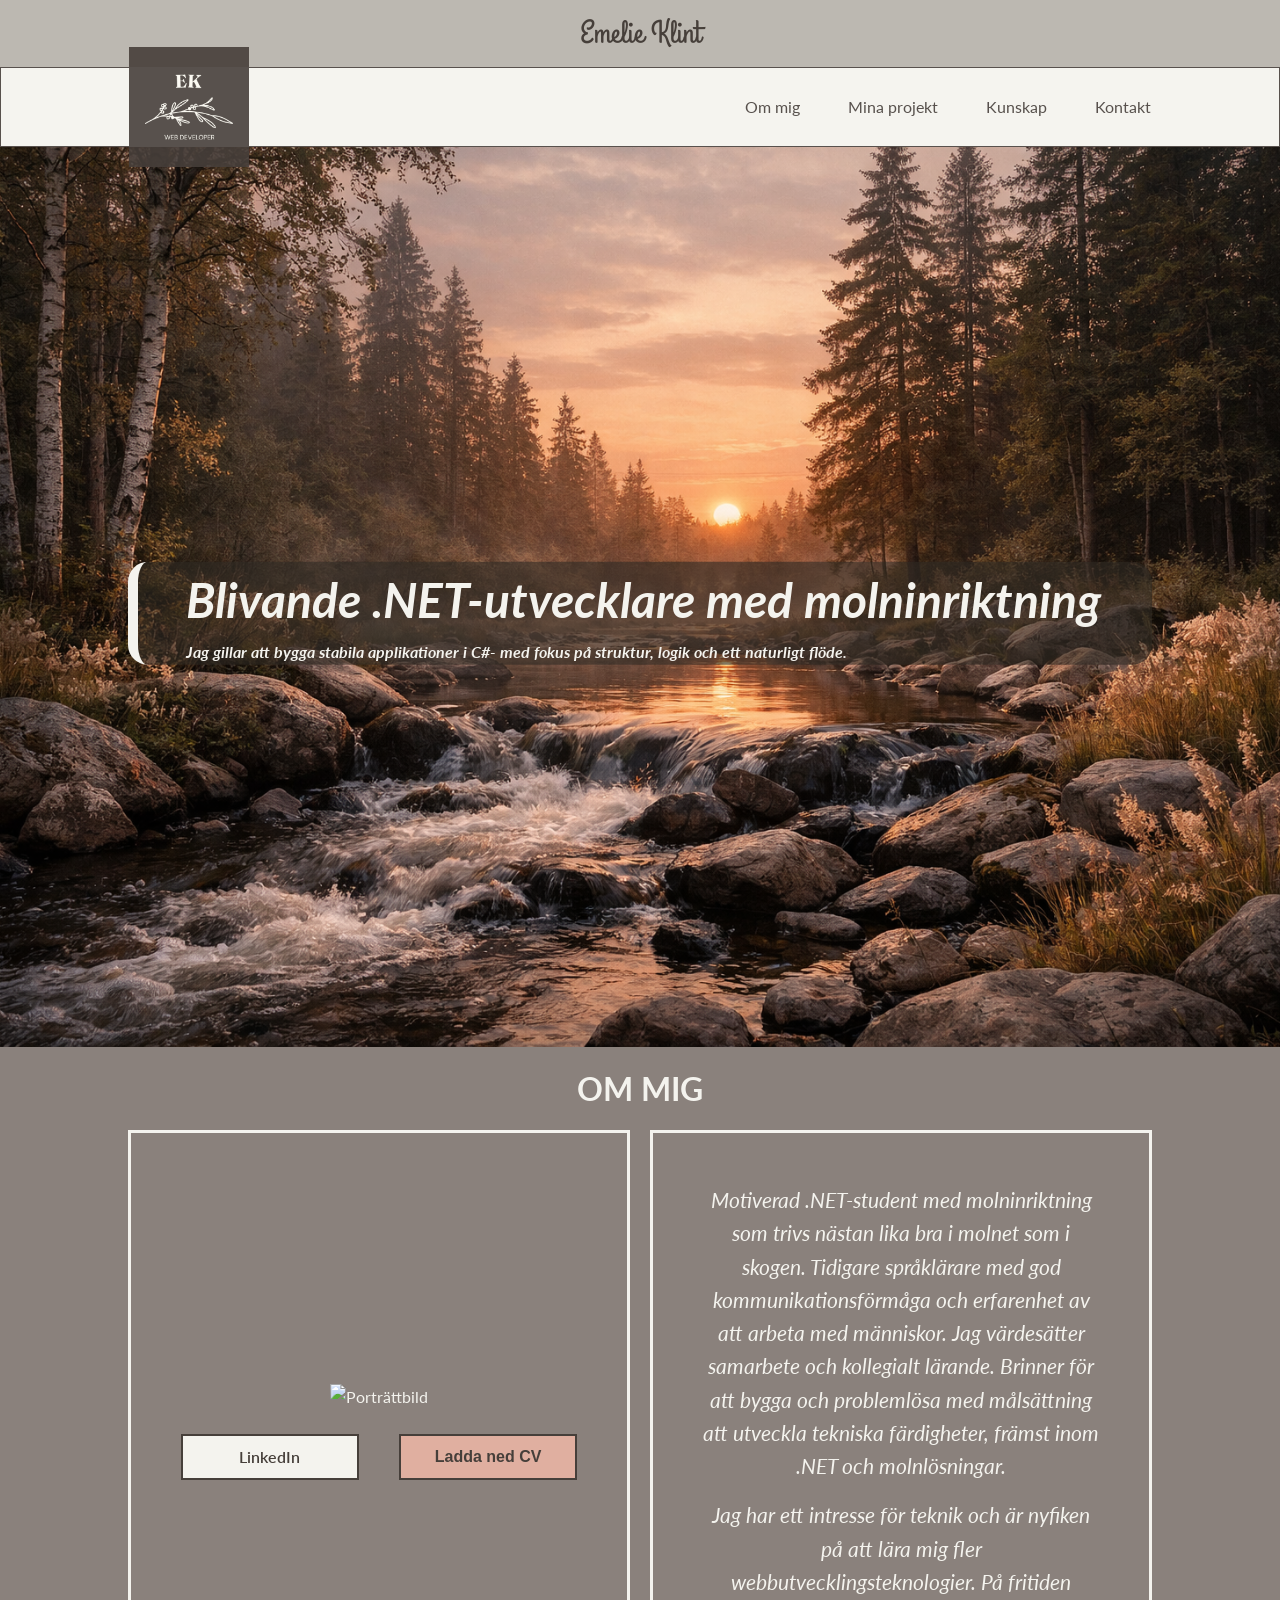
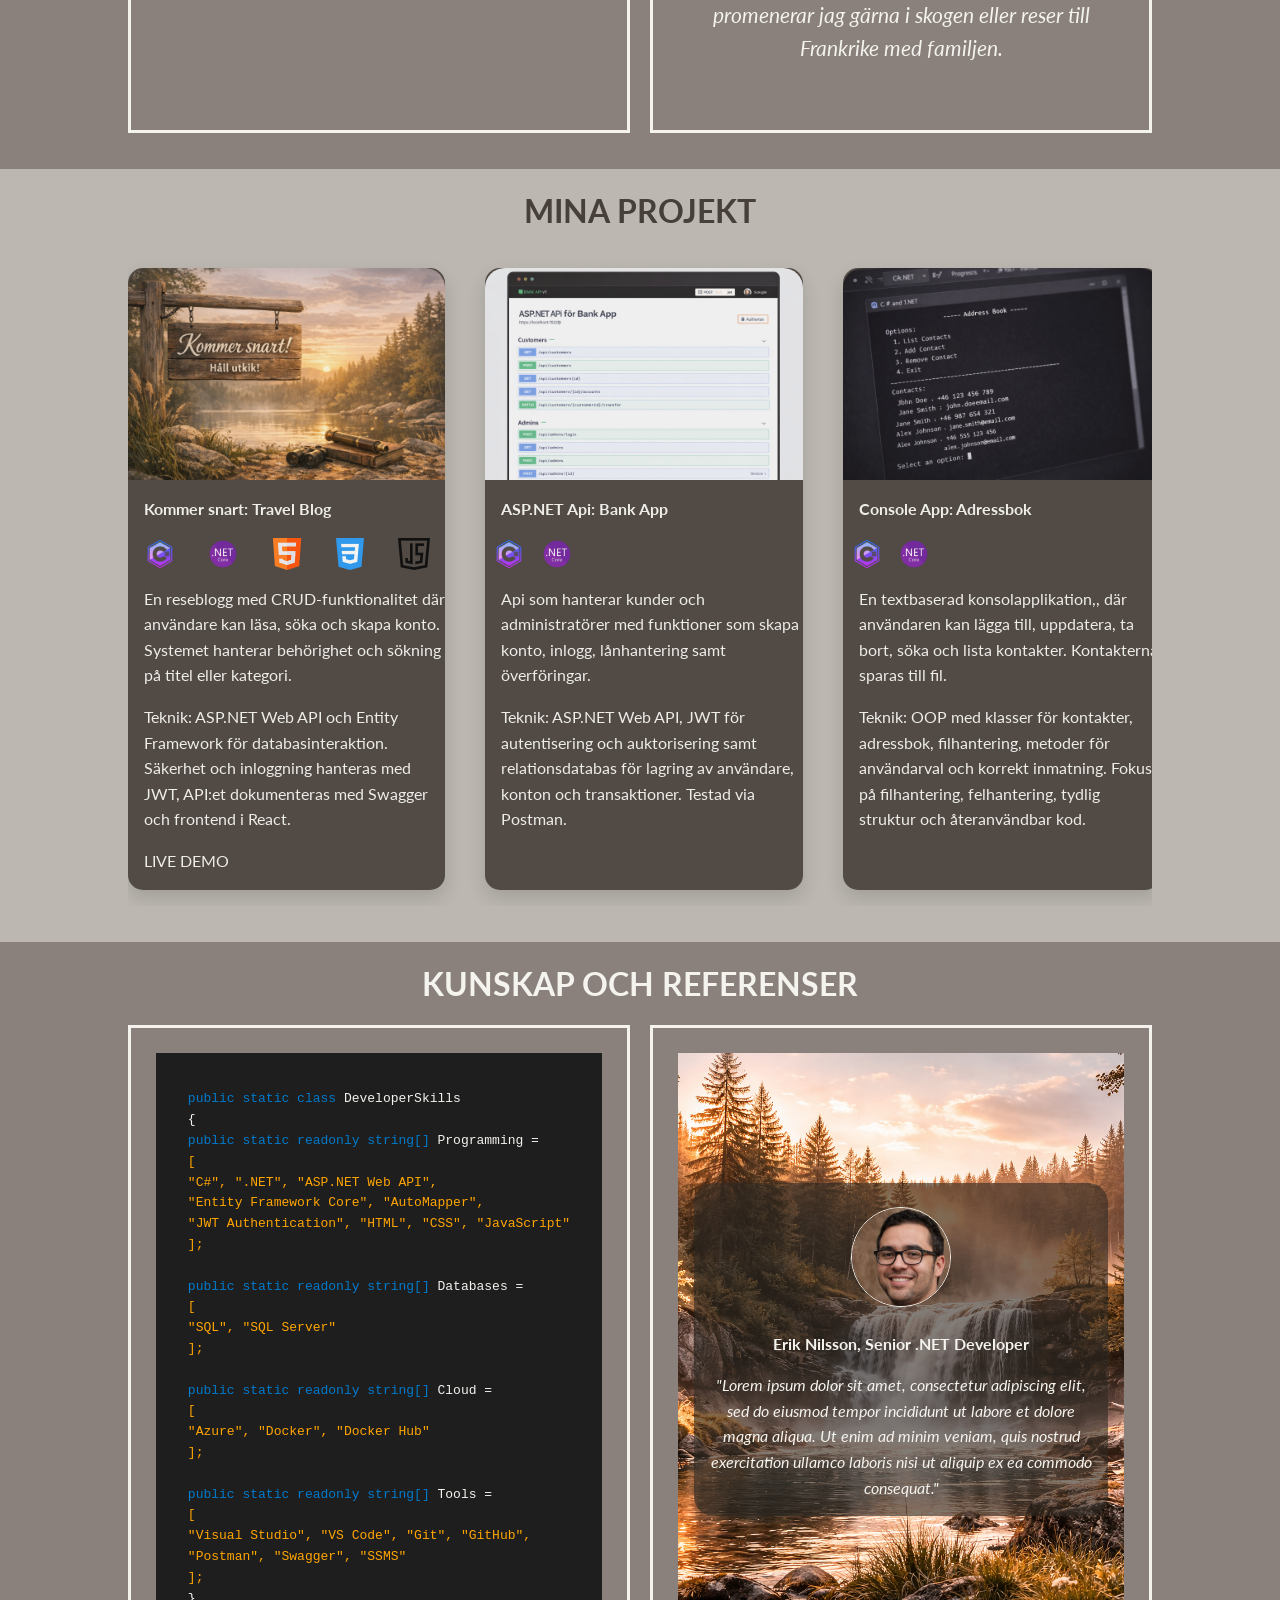
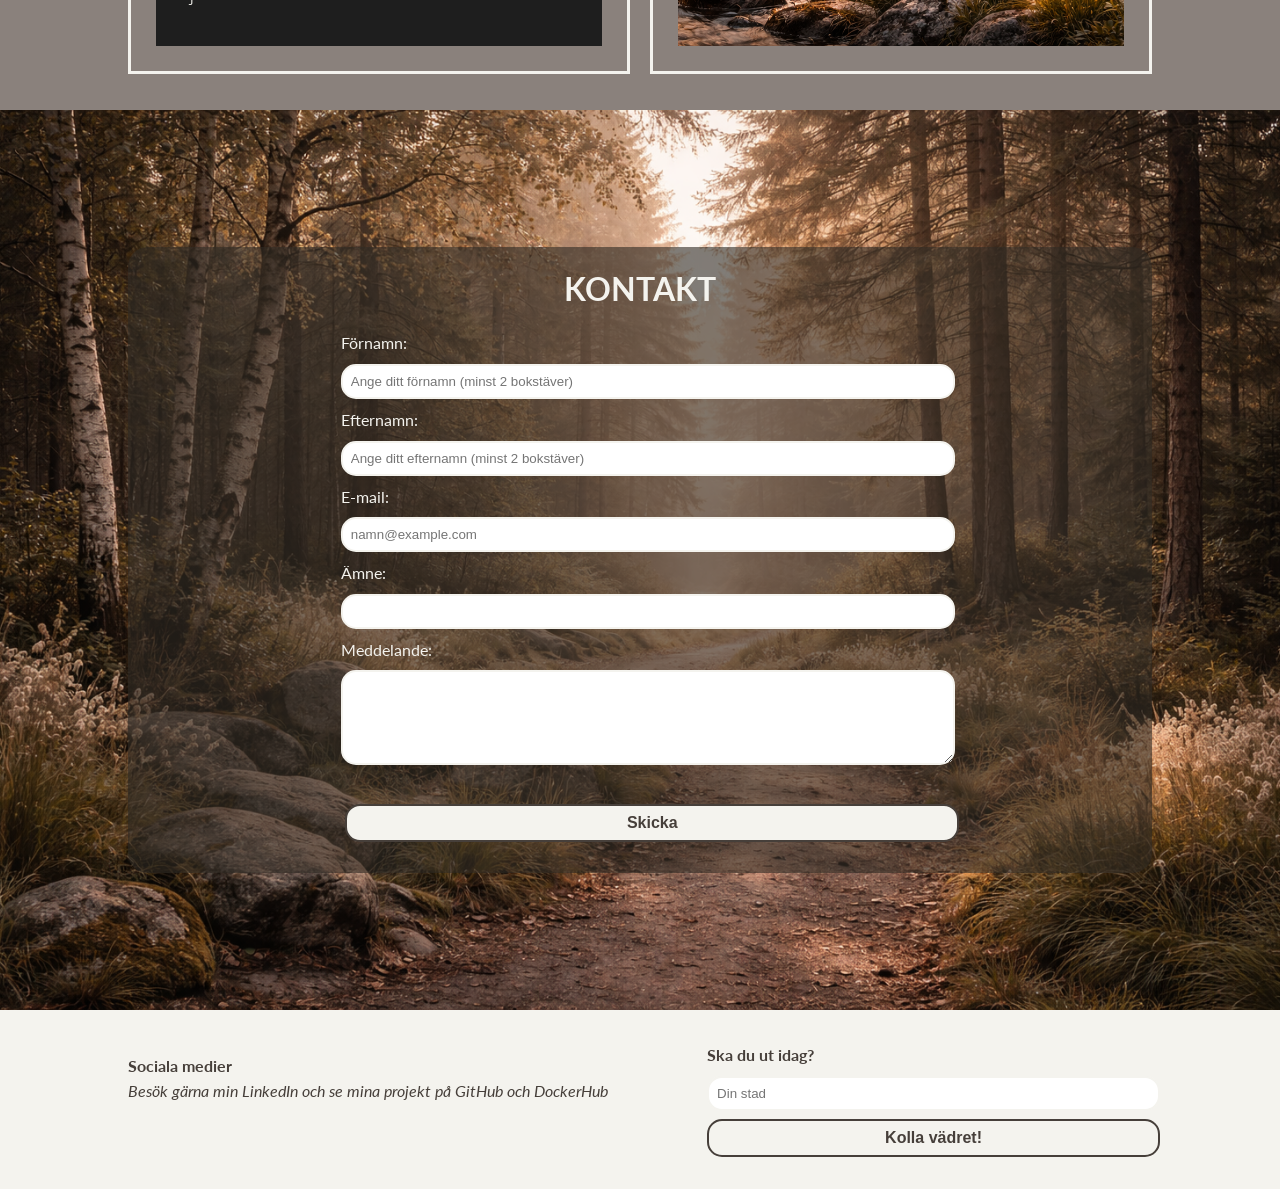
==== EK_WebPortfolio/index.html @ 37ec8136 "Added EK_WebPortfolio" ====
<!doctype html>
<html lang="en">
  <head>
    <meta charset="UTF-8" />
    <meta name="viewport" content="width=device-width, initial-scale=1.0" />
    <link rel="preconnect" href="https://fonts.googleapis.com" />
    <link rel="preconnect" href="https://fonts.gstatic.com" crossorigin />
    <link
      href="https://fonts.googleapis.com/css2?family=Grand+Hotel&family=Lato:ital,wght@0,100;0,300;0,400;0,700;0,900;1,100;1,300;1,400;1,700;1,900&display=swap"
      rel="stylesheet"
    />
    <link rel="stylesheet" href="styles/base.css" />
    <link rel="stylesheet" href="styles/layout.css" />
    <link rel="stylesheet" href="styles/components.css" />
    <link rel="stylesheet" href="styles/utilities.css" />
    <link rel="stylesheet" href="styles/resposive.css" />
    <script
      src="https://kit.fontawesome.com/abb3de6a11.js"
      crossorigin="anonymous"
    ></script>
    <title>Document</title>
  </head>
  <body>
    <!-- SIGNATURE -->
    <div id="home" class="flx-container center bcolor-silver">
      <h1>Emelie Klint</h1>
    </div>
    <!-- NAVBAR -->
    <nav class="bcolor-parchment flx-container space-between">
      <div class="ml-10p flx-container center">
        <a href="#home"
          ><img
            src="images/logo2.png"
            class="logo w100"
            alt="Logga med initialer EK"
        /></a>
      </div>
      <ul id="nav-menu" class="flx-container mr-10p link-underline">
        <li class="pl-3r">
          <a href="#aboutMe" class="tcolor-taupe slider">Om mig</a>
        </li>
        <li class="pl-3r">
          <a href="#MyProjects" class="tcolor-taupe slider">Mina projekt</a>
        </li>
        <li class="pl-3r">
          <a href="#testimonials" class="tcolor-taupe slider">Kunskap</a>
        </li>
        <li class="pl-3r">
          <a href="#contact" class="tcolor-taupe slider">Kontakt</a>
        </li>
      </ul>
      <!-- MOBIL- Hamburgermeny (dold i desktop/tablet) -->
      <div id="hamburger-menu" class="flx-container center-x">
        <a href="javascript:void(0);" onclick="menuToggle()"
          ><i id="bars-icon" class="fa-solid fa-bars fa-2xl tcolor-taupe"></i
        ></a>
        <ul id="mobile-nav-options" class="link-underline">
          <li><a href="#aboutMe" class="tcolor-taupe slider">Om mig</a></li>
          <li>
            <a href="#MyProjects" class="tcolor-taupe slider">Mina Projekt</a>
          </li>
          <li>
            <a href="#testimonials" class="tcolor-taupe slider">Kunskap</a>
          </li>
          <li><a href="#contact" class="tcolor-taupe slider">Kontakt</a></li>
        </ul>
      </div>
    </nav>
    <header>
      <!-- HERO -->
      <section class="slider">
        <img
          src="images/forest1.png"
          alt="Skog i solnedgång"
          class="cover-img"
        />
        <!--</div>-->
        <div
          class="contrast-box w80 content-positioner-center-top border-left-parchment flx-container column"
        >
          <h2 class="t-right">Blivande .NET-utvecklare med molninriktning</h2>
          <h4 id="subheading" class="tcolor-parchment italic t-right">
            Jag gillar att bygga stabila applikationer i C#- med fokus på
            struktur, logik och ett naturligt flöde.
          </h4>
        </div>
      </section>
    </header>
    <main>
      <!-- OM MIG -->
      <section
        id="aboutMe"
        class="bcolor-grey-olive flx-container column center pb-36px"
      >
        <h3>OM MIG</h3>
        <div class="flx-container wrapper">
          <!-- VÄNSTER BOX- bild och knappar. -->
          <figure class="m-0 box-item flx-container center column">
            <img
              src="images/porträtt.png"
              alt="Porträttbild"
              class="about-me-img"
            />
            <div
              id="btn-container"
              class="flx-container space-between w80 pb-5"
            >
             <a
                href="http://linkedin.com/in/emelie-klint-58493a264" target="_blank"
                id="cta-btn"
                class="btn w45 flx-container center"
              >
                LinkedIn
              </a>
              <button
                type="button"
                onclick="startDownload()"
                id="cv-btn"
                class="btn w45 bcolor-powder-blush"
              >
                Ladda ned CV
              </button>
            </div>
          </figure>
          <!-- HÖGER BOX- presentationstext. -->
          <figure class="m-0 box-item flx-container center column">
            <div class="flx-container column p-10p t-center">
              <p class="font-z-medium italic">
                Motiverad .NET-student med molninriktning som trivs nästan lika
                bra i molnet som i skogen. Tidigare språklärare med god
                kommunikationsförmåga och erfarenhet av att arbeta med
                människor. Jag värdesätter samarbete och kollegialt lärande.
                Brinner för att bygga och problemlösa med målsättning att
                utveckla tekniska färdigheter, främst inom .NET och
                molnlösningar.
              </p>
              <p class="font-z-medium italic">
                Jag har ett intresse för teknik och är nyfiken på att lära mig
                fler webbutvecklingsteknologier. På fritiden promenerar jag
                gärna i skogen eller reser till Frankrike med familjen.
              </p>
            </div>
          </figure>
        </div>
      </section>
      <!-- MINA PROJEKT -->
      <section
        id="MyProjects"
        class="bcolor-silver flx-container column center pb-36px"
      >
        <h3 class="tcolor-taupe">MINA PROJEKT</h3>
        <div class="slideshow-container slider">
          <article class="flx-container slideshow-inner-wrapper">
            <!-- CARD: COMING SOON: TRAVEL BLOG FULLSTACK -->
            <figure class="card bcolor-taupe flx-container column">
              <img
                src="images/coming-soon.png"
                alt="Skog och vattendrag med texten 'Kommer Snart'."
                class="img-on-card"
              />
              <div class="flx-container column h100">
                <div class="flx-container column space-between mt-1r mb-1r">
                  <h4 class="ml-1r mb-1r">Kommer snart: Travel Blog</h4>
                  <div class="flx-container space-around w100">
                    <img
                      src="icons/icons8-c-sharp-logo-96.png"
                      alt="C#-icon"
                      class="tech-logo"
                    />
                    <img
                      src="icons/icons8-.net-framework-96.png"
                      alt=".NET-icon"
                      class="tech-logo"
                    />
                    <img
                      src="icons/html.png"
                      alt="HTML5-icon"
                      class="tech-logo"
                    />
                    <img
                      src="icons/css-3.png"
                      alt="CSS3-icon"
                      class="tech-logo"
                    />
                    <img
                      src="icons/java-script.png"
                      alt="CSS3-icon"
                      class="tech-logo"
                    />
                  </div>
                </div>
                <p class="ml-1r mb-1r">
                  En reseblogg med CRUD-funktionalitet där användare kan läsa,
                  söka och skapa konto. Systemet hanterar behörighet och sökning
                  på titel eller kategori.
                </p>

                <p class="ml-1r mb-1r">
                  Teknik: ASP.NET Web API och Entity Framework för
                  databasinteraktion. Säkerhet och inloggning hanteras med JWT,
                  API:et dokumenteras med Swagger och frontend i React.
                </p>
                <div class="card-icons ml-1r mb-1r">
                  <a
                    href="#"
                    target="_blank"
                    class="tcolor-parchment icon-background"
                    ><i class="fa-brands fa-github fa-2xl"></i
                  ></a>
                  <a href="" target="_blank" class="tcolor-parchment"
                    ><i class="fa-solid fa-play fa-2xl"></i
                    ><span>LIVE DEMO</span></a
                  >
                </div>
              </div>
            </figure>
            <!-- CARD: ASP .NET BANK API -->
            <figure
              class="card bcolor-taupe tcolor-parchment flx-container column"
            >
              <img
                src="images/bankapi.png"
                alt="Bild på Swagger-dokumentation av Bank Api."
                class="img-on-card"
              />
              <div class="flx-container column h100">
                <div class="flx-container column space-between mt-1r mb-1r">
                  <h4 class="ml-1r mb-1r">ASP.NET Api: Bank App</h4>
                  <span class="flx-container space-around w30">
                    <img
                      src="icons/icons8-c-sharp-logo-96.png"
                      alt="C#-icon"
                      class="tech-logo"
                    />
                    <img
                      src="icons/icons8-.net-framework-96.png"
                      alt=".NET-icon"
                      class="tech-logo"
                    />
                  </span>
                </div>
                <p class="ml-1r mb-1r">
                  Api som hanterar kunder och administratörer med funktioner som
                  skapa konto, inlogg, lånhantering samt överföringar.
                </p>
                <p class="ml-1r mb-1r">
                  Teknik: ASP.NET Web API, JWT för autentisering och
                  auktorisering samt relationsdatabas för lagring av användare,
                  konton och transaktioner. Testad via Postman.
                </p>
                <div class="ml-1r mb-1r card-icons">
                  <a
                    href="https://github.com/e-klint/EK_Portfolio/tree/master/ApiBankApp"
                    target="_blank"
                    class="tcolor-parchment"
                    ><i class="fa-brands fa-github fa-2xl"></i
                  ></a>
                </div>
              </div>
            </figure>
            <!-- CARD: Adressbok -->
            <figure class="card bcolor-taupe flx-container column">
              <img
                src="images/Addressbok.png"
                alt="Bild på det textbaserade spelet Shotgun."
                class="img-on-card"
              />
              <div class="flx-container column">
                <div class="flx-container column space-between mt-1r mb-1r">
                  <h4 class="ml-1r mb-1r">Console App: Adressbok</h4>
                  <span class="flx-container space-around w30">
                    <img
                      src="icons/icons8-c-sharp-logo-96.png"
                      alt="C#-icon"
                      class="tech-logo"
                    />
                    <img
                      src="icons/icons8-.net-framework-96.png"
                      alt=".NET-icon"
                      class="tech-logo"
                    />
                  </span>
                </div>
                <p class="ml-1r mb-1r">
                  En textbaserad konsolapplikation,, där användaren kan lägga
                  till, uppdatera, ta bort, söka och lista kontakter.
                  Kontakterna sparas till fil.
                </p>
                <p class="ml-1r mb-1r">
                  Teknik: OOP med klasser för kontakter, adressbok,
                  filhantering, metoder för användarval och korrekt inmatning.
                  Fokus på filhantering, felhantering, tydlig struktur och
                  återanvändbar kod.
                </p>
                <div class="card-icons ml-1r mb-1r">
                  <a
                    href="https://github.com/e-klint/EK_Portfolio/tree/master/Contactlist_Adressbok"
                    target="_blank"
                    class="tcolor-parchment"
                    ><i class="fa-brands fa-github fa-2xl"></i
                  ></a>
                </div>
              </div>
            </figure>
            <!-- CARD: SHOTGUN -->
            <figure class="card bcolor-taupe flx-container column">
              <img
                src="images/shotgun.png"
                alt="Bild på det textbaserade spelet Shotgun."
                class="img-on-card"
              />
              <div class="flx-container column h100">
                <div class="flx-container column space-between mt-1r mb-1r">
                  <h4 class="ml-1r mb-1r">Console App: Shotgun</h4>
                  <span class="flx-container space-around w30">
                    <img
                      src="icons/icons8-c-sharp-logo-96.png"
                      alt="C#-icon"
                      class="tech-logo"
                    />
                    <img
                      src="icons/icons8-.net-framework-96.png"
                      alt=".NET-icon"
                      class="tech-logo"
                    />
                  </span>
                </div>
                <p class="ml-1r mb-1r">
                  En textbaserad version av det klassiska “Shotgun”-spelet, där
                  spelaren kan välja mellan att skjuta, ladda eller blocka.
                </p>
                <p class="ml-1r mb-1r">
                  Teknik: Objektorienterat i C#, med klasser för spelare och
                  spel-logik, metoder för varje drag, samt kontroll av regler
                  och skott. Fokus på tydlig struktur samt återanvändbar kod.
                </p>
                <div class="card-icons ml-1r mb-1r">
                  <a
                    href="https://github.com/e-klint/EK_Portfolio/tree/master/Game_Shotgun"
                    target="_blank"
                    class="tcolor-parchment"
                    ><i class="fa-brands fa-github fa-2xl"></i
                  ></a>
                </div>
              </div>
            </figure>
          </article>
        </div>
      </section>
      <!-- KUNSKAP OCH REFERENSER -->
      <section
        id="testimonials"
        class="bcolor-grey-olive flx-container column center pb-36px"
      >
        <h3 class="tcolor-parchment">KUNSKAP OCH REFERENSER</h3>
        <div class="flx-container wrapper">
          <!-- VÄNSTER BOX- kunskaper -->
          <figure class="m-0 box-item flx-container center column">
            <pre class="p-1r flx-container center"><code>
<span class="blue">public static class</span> DeveloperSkills
{
    <span class="blue">public static readonly string[]</span>  Programming =
    <span class="orange"> [
        "C#", ".NET", "ASP.NET Web API",
        "Entity Framework Core", "AutoMapper",
        "JWT Authentication", "HTML", "CSS", "JavaScript"
     ];</span>

    <span class="blue">public static readonly string[]</span> Databases =
    <span class="orange"> [
        "SQL", "SQL Server"
     ];</span>

    <span class="blue">public static readonly string[]</span> Cloud =
    <span class="orange"> [
        "Azure", "Docker", "Docker Hub"
     ];
    </span>
    <span class="blue">public static readonly string[]</span> Tools =
    <span class="orange"> [
        "Visual Studio", "VS Code", "Git", "GitHub",
        "Postman", "Swagger", "SSMS"
     ];</span>
}

</code>
              </pre>
          </figure>
          <!-- HÖGER BOX- referenser -->
          <figure class="m-0 box-item flx-container center column">
            <div class="slider h100 w100 mtb5">
              <!-- Testimonial 1 -->
              <figure
                id="testimonial1"
                class="h100 center column testimonialCard testimonialSlide"
              >
                <div class="contrast-box flx-container center column">
                  <img
                    src="images/erik.jpg"
                    alt="Profilbild av referens Erik Nilsson"
                    class="profile-img"
                  />
                  <h4 class="plr-1r t-center">
                    Erik Nilsson, Senior .NET Developer
                  </h4>
                  <p class="italic m-1r mb-24px t-center">
                    "Lorem ipsum dolor sit amet, consectetur adipiscing elit,
                    sed do eiusmod tempor incididunt ut labore et dolore magna
                    aliqua. Ut enim ad minim veniam, quis nostrud exercitation
                    ullamco laboris nisi ut aliquip ex ea commodo consequat."
                  </p>
                </div>
              </figure>
              <!-- Testimonial 2 -->
              <figure
                id="testimonial2"
                class="h100 center column testimonialCard testimonialSlide"
              >
                <div class="contrast-box flx-container center column">
                  <img
                    src="images/johan.jpg"
                    alt="Profilbild av referens Johan Berg"
                    class="profile-img"
                  />
                  <h4 class="plr-1r t-center">Johan Berg, Tech Lead</h4>
                  <p class="italic m-1r mb-24px t-center">
                    "Lorem ipsum dolor sit amet, consectetur adipiscing elit.
                    Sed do eiusmod tempor incididunt ut labore.Lorem ipsum dolor
                    sit amet, consectetur adipiscing elit. Sed do eiusmod tempor
                    incididunt ut labore."
                  </p>
                </div>
              </figure>
              <!-- Testimonial 3 -->
              <figure
                id="testimonial3"
                class="h100 center column testimonialCard testimonialSlide"
              >
                <div class="contrast-box flx-container center column">
                  <img
                    src="images/maria.jpg"
                    alt="Profilbild av referens Maria Svensson"
                    class="profile-img"
                  />
                  <h4 class="plr-1r t-center">
                    Maria Svensson, Software Architect
                  </h4>
                  <p class="italic m-1r mb-24px t-center">
                    "Lorem ipsum dolor sit amet, consectetur adipiscing elit.
                    Vivamus luctus urna sed urna ultricies ac tempor dui
                    sagittis."
                  </p>
                </div>
              </figure>
              <a onclick="changeSlide(-1)" class="prev"
                ><i
                  class="fa-solid fa-angle-left fa-2xl"
                  style="color: #f4f3ee"
                ></i
              ></a>
              <a onclick="changeSlide(1)" class="next"
                ><i
                  class="fa-solid fa-angle-right fa-2xl"
                  style="color: #f4f3ee"
                ></i
              ></a>
            </div>
          </figure>
        </div>
      </section>
      <!-- KONTAKT -->
      <section id="contact" class="flx-container center h100vh">
        <div class="wrapper">
          <div class="contrast-box">
            <h3 class="tcolor-parchment t-center">KONTAKT</h3>
            <!-- Kontaktformulär -->
            <form
              action="https://formsubmit.co/f52d5abeb3beb1bf120916e664b85a15"
              method="post"
              class="flx-container center"
            >
              <!-- FormSubmit-inställning som ej ska synas för användaren  -->
              <!-- (aktiverar spam-skydd) -->
              <input type="hidden" name="_captcha" value="true" />
              <!-- (formaterar mailet) -->
              <input type="hidden" name="_template" value="table" />
              <!-- (användaren skickas till tack-sidan) -->
              <input
                type="hidden"
                name="_next"
                value="http://127.0.0.1:5500/thanks.html"
              />
              <div class="form-container flx-container column">
                <!-- Förnamn -->
                <label for="fname">Förnamn:</label>
                <input
                  type="text"
                  id="fname"
                  name="fname"
                  required
                  minlength="2"
                  pattern="[A-Za-zÅÄÖåäö\- ]+"
                  placeholder="Ange ditt förnamn (minst 2 bokstäver)"
                /><!-- Efternamn -->
                <label for="lname">Efternamn:</label>
                <input
                  type="text"
                  id="lname"
                  name="lname"
                  required
                  minlength="2"
                  pattern="[A-Za-zÅÄÖåäö\- ]+"
                  placeholder="Ange ditt efternamn (minst 2 bokstäver)"
                /><!-- E-mail -->
                <!-- Pattern kontrollerar:
          minst ett tecken före @
          minst ett tecken efter @
          minst en punkt i slutet
          Dokumentation: https://developer.mozilla.org/en-US/docs/Web/HTML/Attributes/pattern -->
                <label for="email">E-mail:</label>
                <input
                  type="email"
                  name="email"
                  id="email"
                  required
                  pattern="^[^\s@]+@[^\s@]+\.[^\s@]+$"
                  placeholder="namn@example.com"
                /><!-- Ämne -->
                <label for="topic">Ämne:</label>
                <input type="text" id="topic" name="topic" />
                <!-- Meddelande -->
                <label for="message">Meddelande:</label>
                <textarea
                  name="message"
                  id="message"
                  rows="5"
                  cols="50"
                ></textarea>
                <button type="submit" class="btn send-btn w100">Skicka</button>
              </div>
            </form>
          </div>
        </div>
      </section>
      <!-- FOOTER -->
      <footer class="bcolor-parchment flx-container space-between">
        <!-- Sociala medier -->
        <div class="ml-10p flx-container column center-x">
          <h4 class="tcolor-taupe font-z-2r">Sociala medier</h4>
          <p class="tcolor-taupe italic mb-1r">
            Besök gärna min LinkedIn och se mina projekt på GitHub och DockerHub
          </p>
          <div class="w30 flx-container">
            <a
              href="http://linkedin.com/in/emelie-klint-58493a264"
              target="_blank"
              ><i
                class="fa-brands fa-linkedin fa-2xl sm-icons"
                style="color: rgb(116, 192, 252)"
              ></i
            ></a>
            <a href="https://github.com/e-klint/EK_Portfolio" target="_blank"
              ><i class="fa-brands fa-github fa-2xl tcolor-taupe sm-icons"></i
            ></a>
            <a href="http://"
              ><i
                class="fa-brands fa-docker fa-2xl sm-icons"
                style="color: rgb(116, 192, 252)"
              ></i
            ></a>
          </div>
        </div>
        <!-- Väderapp -->
        <div class="mr-10p">
          <form action="post" class="weatherForm">
            <label for="city" class="tcolor-taupe bold">Ska du ut idag?</label>
            <input
              type="text"
              class="cityInput"
              name="city"
              placeholder="Din stad"
            />
            <button type="submit" class="btn weather-btn w100">
              Kolla vädret!
            </button>
          </form>
          <!-- Väder-kort -->
          <div style="display: none;"class="weatherCard tcolor-taupe flx-container center p-1r mt-1r" >
            <!-- style="display: none; -->
            <!-- <h4 class="mb-1r">Paris</h4>
            <img
              src="https://openweathermap.org/payload/api/media/file/10d.png"
              alt=""
              class="weatherIcon"
            />
            <p>20C</p>
            <p class="descriptionDisplay italic">Clear Skies</p> -->
            <!-- <p class="errorDisplay">Felmeddelande: Ange stad.</p> -->
          </div>
        </div>
      </footer>
    </main>
    <script src="script.js"></script>
  </body>
</html>
---- EK_WebPortfolio/styles/base.css ----
/* RESET */
*,
*::before,
*::after {
  -webkit-box-sizing: border-box;
          box-sizing: border-box;
}

body {
  margin: 0;
  padding:0;
  line-height: 1.6;
}

img {
  max-width: 100%;
  display: block;
}

h1,
h2,
h3,
h4,
h5,
h6,
p {
  margin: 0;
  padding:0;
}

/* BASE (body styling, typografi, globala defaults) */ 
body{
    font-family: "Lato";
    font-weight: 400;
    font-style: normal;
    color: #f4f3eeff;
}

section{
  width: 100%;
}

/* TYPOGRAFI */
h1{
  font-family: "Grand Hotel", cursive;
  font-weight: 400;
  font-style: normal;
  font-size: 2rem;
  padding: 0.5rem;
  color: #463f3aff; 
}

h2{
    font-size: 3rem;
    font-style: italic;
}

h3{
    font-size: 2rem;
    padding: 1rem;
}

/* Kunskap och referenser-Används i kodblock*/
h5{
color: blue;
font-size: bold;
}

p{
  margin-bottom: 1rem;
}

/* GLOBALA DEFAULTS */
nav{
  width: 100%
}

ul{
list-style-type:none;
}

a{
    text-decoration: none;
}

/* Hover-effekt som används på alla icons utom tech-icons */
i {
  transition: text-shadow 0.3s ease, transform 0.3s ease;
}

a:hover i{
  text-shadow: 0 0 8px rgba(255, 200, 80, 0.9);
  transform: scale(1.2);
}

input, textarea{
  width:100%;
  padding: 0.5rem;
  border-radius: 15px;
  border: 2px solid  #f4f3eeff;
  margin: 0.5rem;
}

label{
  text-align: start;
  margin-left: 0.5rem;
}

pre{
  background-color: #1E1E1E;
  width: 90%;
  height: 100%;
  padding: 2px;
  margin: 5% 0;
  white-space: pre-line;
}

footer{
  padding: 2rem 0rem;
}
---- EK_WebPortfolio/styles/layout.css ----
/* ÅTERANVÄNDBAR LAYOUT */

.wrapper {
    width: 80%;
    margin: 0 auto;
    flex-wrap: wrap;
    gap: 20px;
}

/* Används vid split-page layout (OM MIG & KUNSKAP OCH REFERENSER */
.box-item {
    flex: 1 1 45%;
    min-width: 300px;
    border: 3px solid #f4f3eeff;
}

/* Positions */
.flx-container{
    display: flex;
}

.center{
justify-content: center;
align-items: center;
align-content: center; 
}

.center-x{
    justify-content: center;
}

.t-center{
    text-align: center;
}

.t-right{
    text-align: start;
}

.space-between{
    justify-content: space-between;
}

.space-around{
    justify-content: space-around;
}

.column{
    flex-direction: column;
}

.slideshow-container{
    width: 80%;
    margin: auto;
    overflow-x: scroll;
}

.slider{
    position: relative;
}

.slideshow-inner-wrapper{
    justify-content: flex-start;
    transition: transform 0.5s ease;
}

.content-positioner-center-top{
  position: absolute;
  top: 50%;
  left: 50%;
  text-align: center;
  transform: translate(-50%, -50%); 
}

/* LAYOUT PÅ SPECIFIKA ELEMENT/KLASSER */
#nav-menu{
  justify-content: flex-end;
  align-items: center;
}
---- EK_WebPortfolio/styles/components.css ----
/* COMPONENTS SOM ÅTERANVÄNDS */
.contrast-box{
    background-color: rgba(47, 42, 36, 0.6);
    width: 100%;
    border-radius: 20px;
}

.btn{
   border: 2px solid #463f3aff;
   /* border-radius: 15px; */
   padding: 0.5rem;
   background-color: #f4f3eeff;
   color: #463f3aff;
   cursor: pointer;
   transition: all 0.3s;
   font-weight: 600;
   font-size: 1rem;
}

.btn:hover{
   box-shadow: rgba(0, 0, 0, 0.15) 0px 8px 18px;
   transform: translateY(-2px);
} 

.cover-img{
    height: 100vh;
    width: 100vw;
    z-index: -1;
    object-fit: cover; 
}

/* KLASSER SOM FÖLJER WEBBSIDANS STRUKTUR UPPIFRÅN OCH NER */

/* NAVBAR */
.logo{
  height: 120px; 
  transition: all 0.3s;
}

.logo:hover{
    transform: scale(1.1, 1.1);
    box-shadow: rgba(0, 0, 0, 0.15) 0px 8px 18px;   
}

#hamburger-menu{
    display: none;
}

nav{
    opacity: 0.9;
    border: #463f3aff 1px solid;
    height: 80px;
    z-index: 1;
    position: sticky;
    top: 0;
}

.link-underline a:after{
    content: "";
    position: absolute;
    background-color: #463f3aff;
    height: 3px;
    width: 0;
    left: 0;
    bottom: -10px;
    transition: 0.3s;
}

.link-underline a:hover:after{
    width:100%;
}


/* HERO */ 

.border-left-parchment{
    border-left: 5px solid #f4f3eeff;
    border-width: 10px;
    padding-left: 3rem;
    margin: 1rem 0;
}

/* OM MIG */
.cta-btn:hover{
background-color: linear-gradient(180deg,rgba(100, 149, 237, 1) 0%, rgba(9, 9, 121, 1) 4%, rgba(0, 212, 255, 1) 100%);
}


.about-me-img{
    padding: 5% 0;
    max-width: 80%;
}

/* MINA PROJEKT */
.card{
    opacity: 0.9;
    box-shadow: rgba(0, 0, 0, 0.15) 0px 8px 18px;
    border-radius: 15px;
    width: 31%;
    min-width: 300px;
    flex-shrink: 0;
    margin-inline-start: 0px; 
    transition: all 0.3s;
}

.card:hover{
transform: translateY(-5px);
}

.img-on-card{
    border-radius: 20px 20px 0px 0px;
}

.card-icons{
    margin-top: auto;
}

.tech-logo{
    height: 32px;
    width: 32px;
    transition: filter 0.3s ease, transform 0.3s ease;
}

.tech-logo:hover {
  filter: drop-shadow(0 0 6px rgba(255, 200, 80, 0.8));
  transform: scale(1.15);
}


/* Scroll-bar styling */
.slideshow-container::-webkit-scrollbar {
    height: 6px;
}

.slideshow-container::-webkit-scrollbar-track {
      background: rgba(244, 243, 238, 0.15); /* parchment, mycket genomskinlig */
     border-radius: 10px;
}

.slideshow-container::-webkit-scrollbar-thumb {
    background: rgba(70, 63, 58, 0.5); /* taupe halvgenomskinlig */
    border-radius: 10px;
    border: 1px solid rgba(244, 243, 238, 0.2);
}


/* KUNSKAP OCH REFERENSER */
.profile-img{
    width:80%;
    max-width: 100px;
    margin: 24px auto;
    object-fit: cover;
    border-radius: 50%;
    border: 1px solid #f4f3eeff;
}

.testimonialSlide {
  display: none;
}

#testimonial1{
background-image: url("../images/testimonial1.png");
}

#testimonial2{
background-image: url("../images/testimonal2.png");
}

#testimonial3{
background-image: url("../images/testimonial3.png");
}

.testimonialCard{
    background-position: center;
    background-repeat: no-repeat;
    background-size: cover;
    padding: 1rem;
    margin: 0 5%;
    animation-name: slideEffect;
    animation-duration: 1s;
    transition: all 0.3s;
}

@keyframes slideEffect{
    from{opacity: 0.5;}
    to{opacity: 1;}
}

.prev, .next{
    position:absolute;
    top: 50%;
    width: auto;
    cursor: pointer;
    font-size: 32px;
    transition: all 0.3s;
}

.prev{
   left:0; 
}

.next{
    right:0;
}

.prev:hover, .next:hover {
    opacity: 0.5;
}

/* KONTAKT */

#contact{
    background-image: url("../images/contact.png");
    background-position: center;
    background-repeat: no-repeat;
    background-size: cover;
}

.form-container{
    width: 60%;
}

.send-btn{
margin: 5% 2%;
 border-radius: 15px;
}

/* FOOTER */

.sm-icons{
  padding-top: 1rem;
  padding-right: 1rem;
}

.weather-btn{
   margin-left: 0.5rem;
   border-radius: 15px;
}

/* //Javascript-components */
.weatherCard{
    gap: 0.8rem;
    padding: 0.6rem 1rem;
    border: 1px solid rgba(70, 63, 58, 0.2);
    border-radius: 15px;
    background-color: rgba(70, 63, 58, 0.06);
    margin-left: 0.5rem;
}

.weatherIcon{
  width: 50px;  
}
---- EK_WebPortfolio/styles/utilities.css ----
/* SMÅ HJÄLPKLASSER SOM ÅTERANVÄNDS */

/* Color Palette */
.bcolor-taupe{ background-color: #463f3aff;}
.bcolor-grey-olive{ background-color: #8a817cff;}
.bcolor-silver{background-color: #bcb8b1ff; } 
.bcolor-parchment{ background-color: #f4f3eeff;}
.bcolor-powder-blush{background-color:#e0afa0ff; } 
.transparent{ background-color: rgba(47, 42, 36, 0.6);}

.tcolor-taupe{color: #463f3aff;}
.tcolor-parchment{color: #f4f3eeff;}

/* Code Palette */
.blue{color: #007ACC;}
.orange { color: #FFA500; } 

/* Size */
.w100{
    width: 100%;
}

.w80{
    width: 80%;
} 

.w45{
    width: 45%
}

.w30{
    width:30%;
}

.h100{
    height: 100%;
}

.h100vh{
    height: 100vh;
}

/* SPACES */

/* Margins */
.m-0{
    margin: 0;
}

.mtb5{
    margin: 5% 0;
}

.mb-24px{
    margin-bottom: 24px;
}

.m-1r{
    margin: 1rem;
}

.ml-10p{
    margin-left: 10%;
}

.mr-10p{
    margin-right: 10%;
}

.ml-1r{
    margin-left: 1rem;
}

.mt-1r{
margin-top: 1rem;
}

.mb-1r{
    margin-bottom: 1rem;
}

.mb-05r{
    margin-bottom: 0.5rem;
}

/* Paddings */

.p-1r{
    padding: 1rem;
}

.pb-1r{
    padding-bottom: 1rem;
}

.pl-1r{
    padding-left: 1rem;
}

.pr-1r{
    padding-right: 1rem;
}

.plr-1r{
    padding: 0 1rem;
}

.pl-3r{
    padding-left: 3rem;
}

.p-10p{
    padding: 10%;
}

.pb-10p{
    padding-bottom: 10%;
}

.pb-36px{
    padding-bottom: 36px;
}

.pb-5{
    padding-bottom: 5%;
}

/* Typografi */
.italic{
    font-style: italic;
}

.bold{
    font-weight: bold;
}

.font-z-medium{
    font-size: 1.3rem;
}
---- EK_WebPortfolio/styles/resposive.css ----
/* DESKTOP FIRST - samling av stilar för surfplatta och mobil nedan */

/* BIG SCREEN */
@media (min-width: 2560px){

.font-z-medium{
  font-size: 2rem;
}

}

/* SURFPLATTA */
@media (min-width: 768px) and (max-width: 1023px) {
  h2,
  h3 {
    font-size: 2rem;
  }

    #bars-icon{
    position: absolute; 
    top: 39px;
    right: 50px; 
  }

  #mobile-nav-options{
    top: 78px;
  }

/* MINA PROJEKT */
  .card {
    min-width: 300px;
  }

  /* KUNSKAP OCH REFERENSER */
   .profile-img {
    max-width: 80px;
  }

  /* KONTAKT */
  .form-container {
    width: 70%;
  }
}

/* SURFPLATTA OCH MOBIL */
@media(max-width: 1023px){

  #nav-menu {
    display: none;
  }

  #hamburger-menu {
    display: block;
    position: relative;
    width: 150px;
  } 

  #mobile-nav-options{
    position: absolute;
    right: -1px;
    display: none;
    flex-direction: column;
    padding-left: 0rem;
    padding: 1rem;
    background-color: #f4f3eeff;
    opacity: 0.9;
    margin: 0;
    border: 2px #463f3aff solid;
  }

  .link-underline a:after{
    bottom: -2px;
}
}

/* MOBIL */
@media (max-width: 767px) {
  h2,
  h3 {
    font-size: 1rem;
  }

  #subheading{
    font-size: 0.5rem;
  }

   /* NAV */
  nav{
    height: 60px;
  }

  .logo {
    height: 80px;
  }

    #bars-icon{
    position: absolute; 
    top: 29px;
    right: 50px; 
  }

   #mobile-nav-options{
    top: 58px;
  }

  /* ABOUT ME */
  .box-item {
    min-width: 250px;
  }

  #btn-container{
    flex-direction: column;
  }

  .btn{
    margin-bottom: 1rem;
    width: 100%;
  }

  .font-z-medium{
    font-size: 1rem;
  }

  /* MY PROJECTS */
 .card {
    min-width: 250px;
  }

   /* KUNSKAP OCH REFERENSER */
  .profile-img {
    max-width: 50px;
  }

  .prev, .next{
  font-size: 24px;
  }

  /* KONTAKT */
  .form-container {
    width: 80%;
  }
}
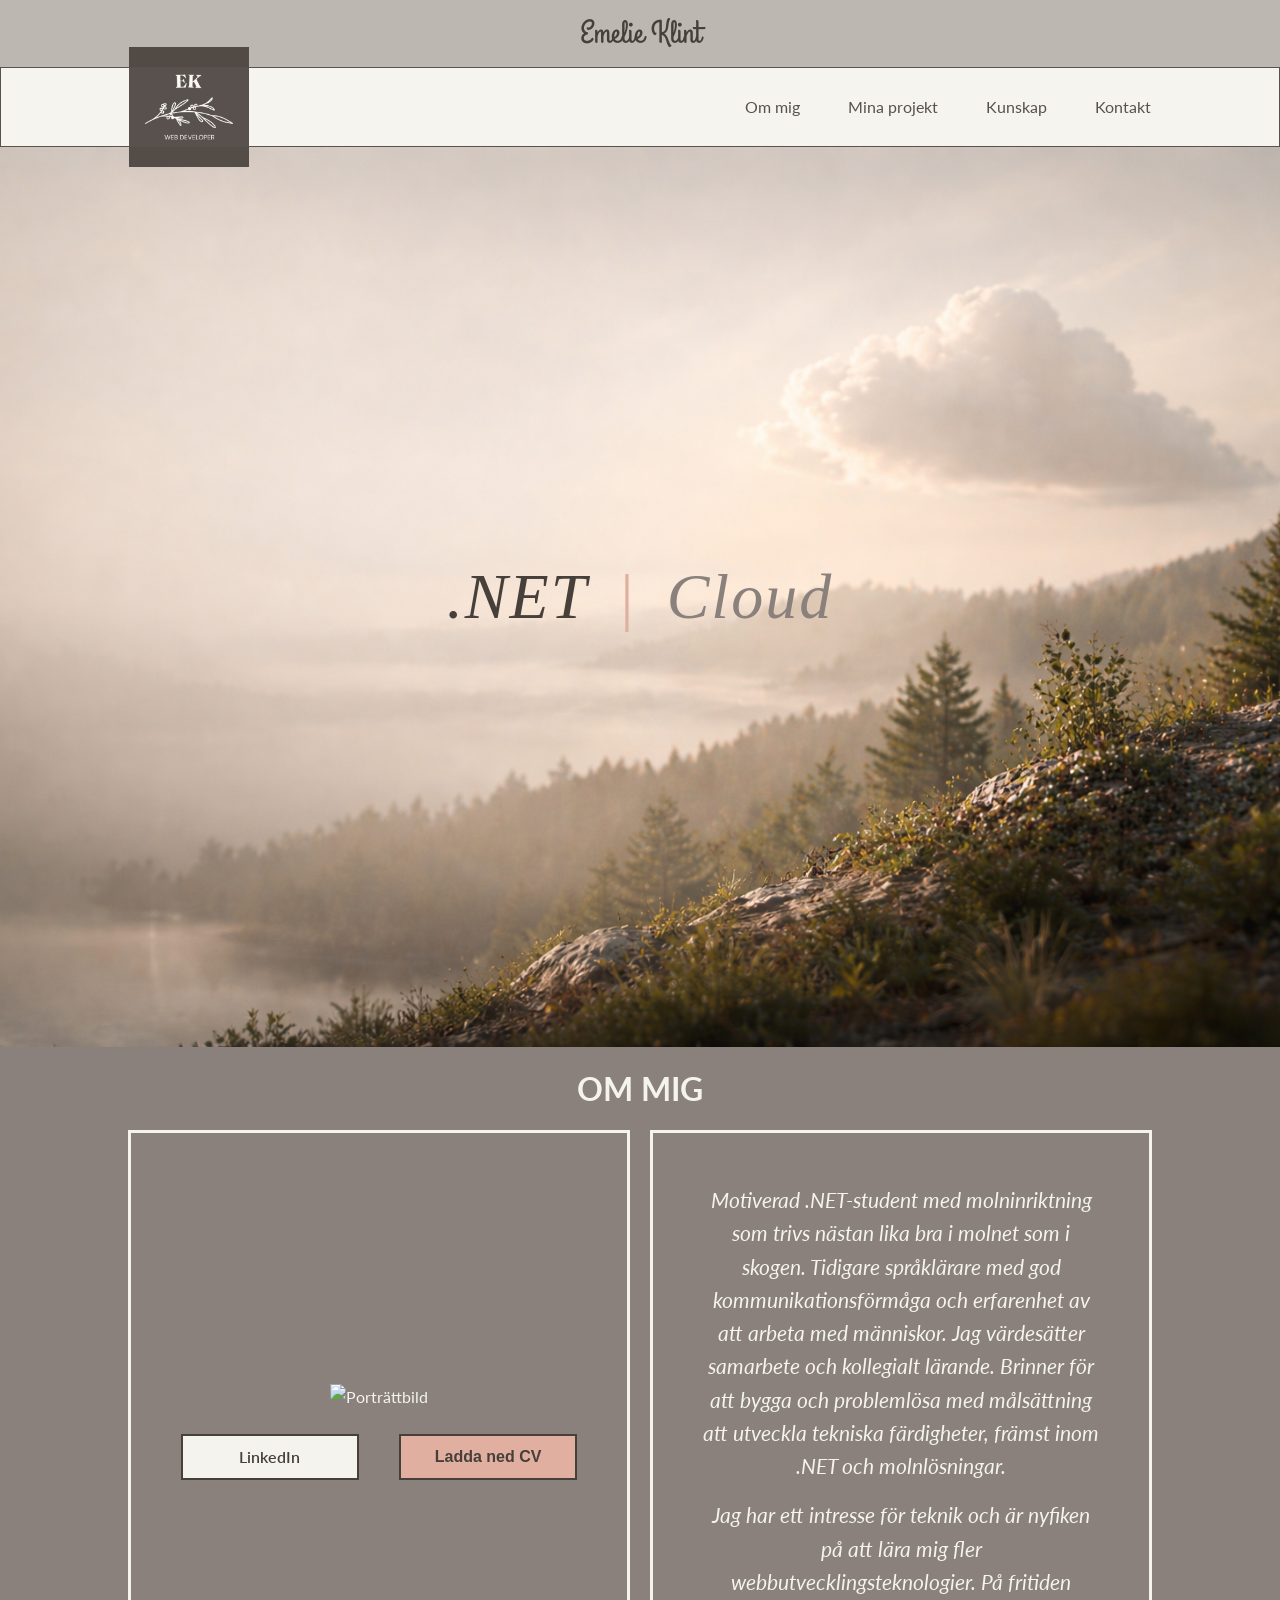
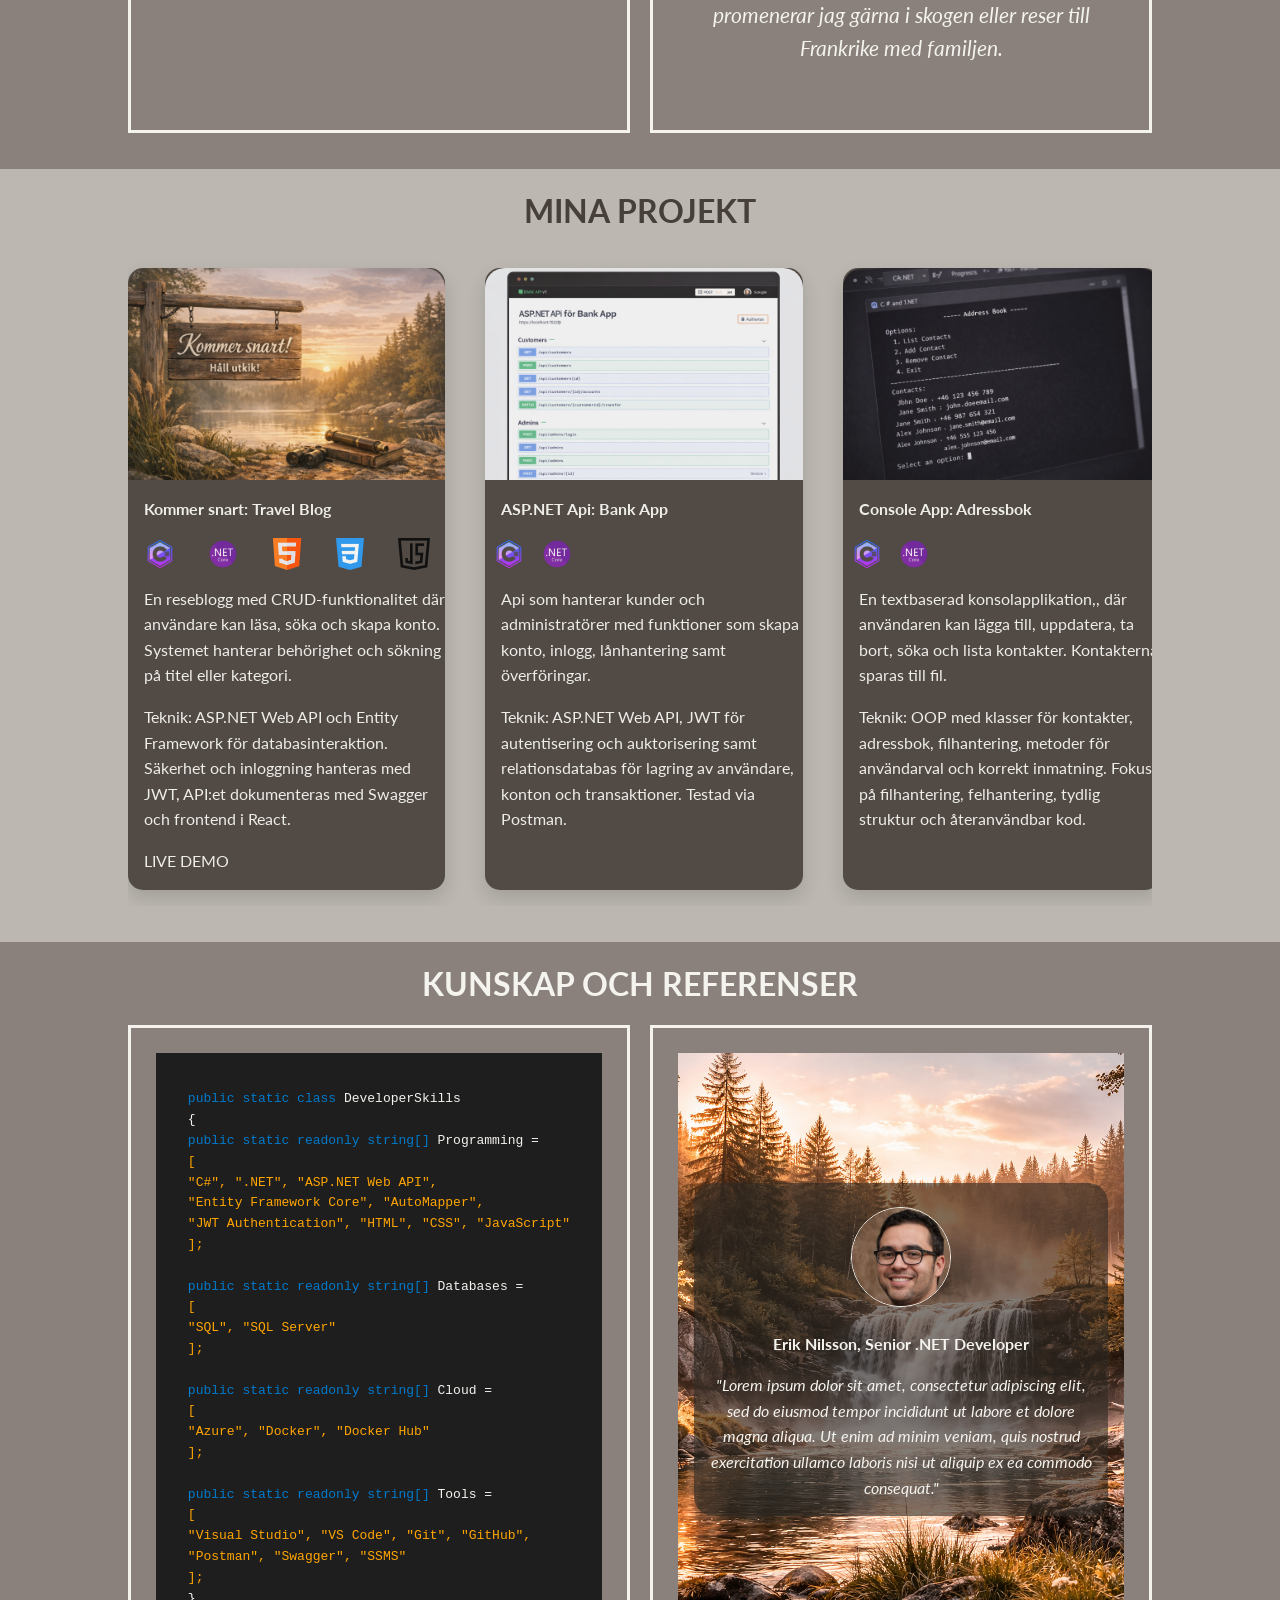
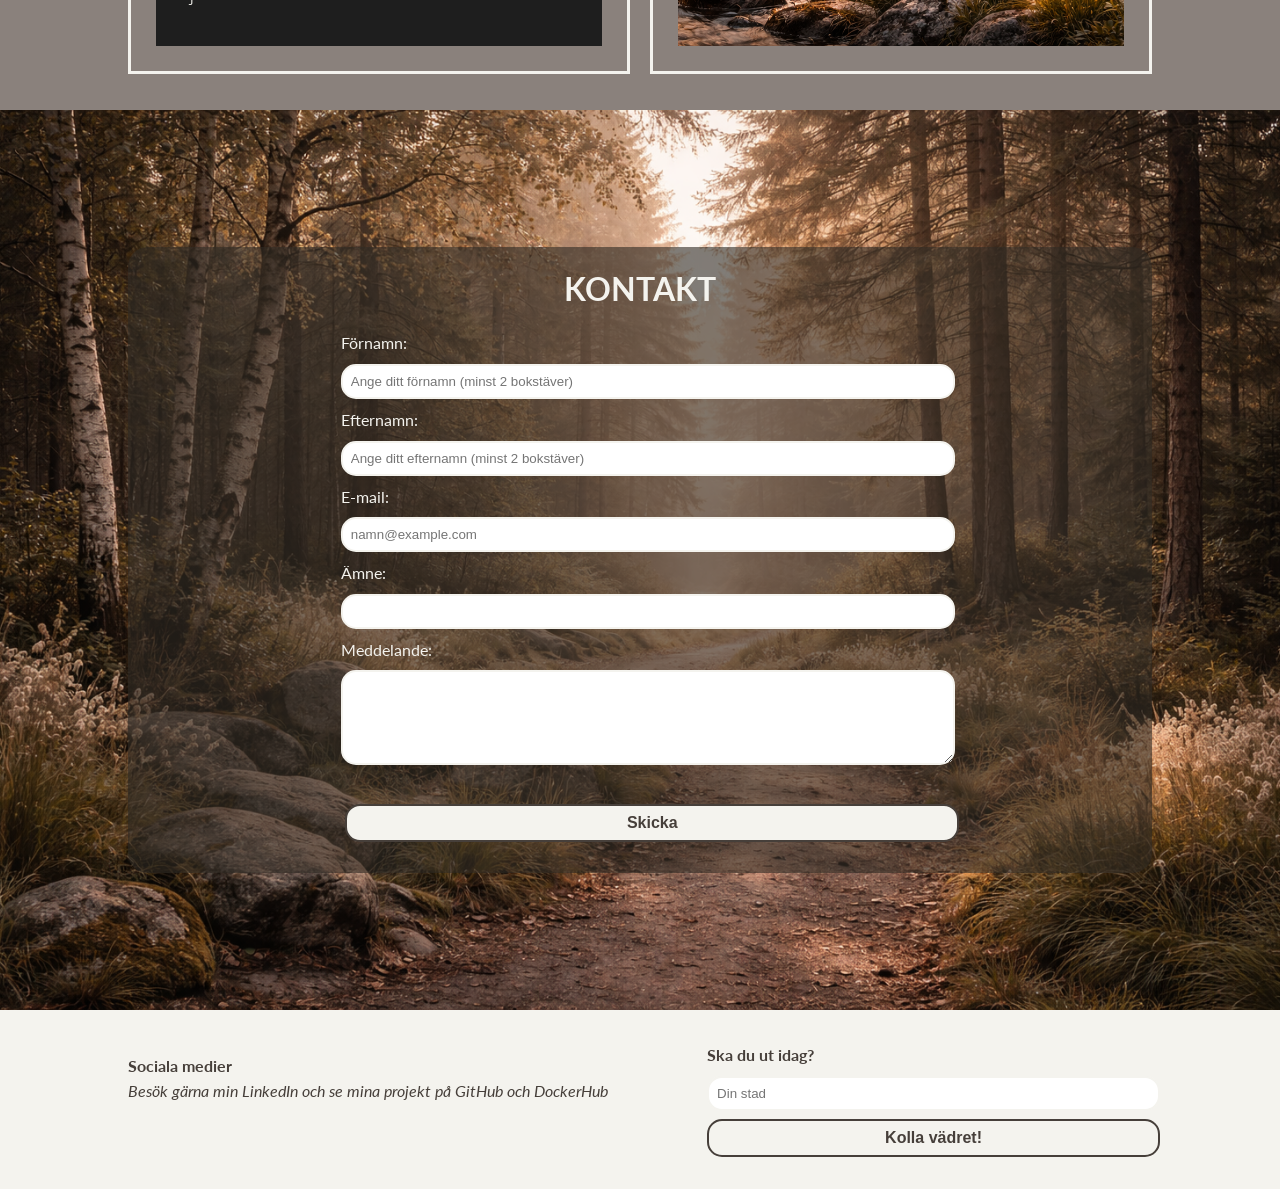
==== commit 662f0c16: "updated hero img and text" ====
--- a/EK_WebPortfolio/index.html
+++ b/EK_WebPortfolio/index.html
@@ -70,19 +70,16 @@
       <!-- HERO -->
       <section class="slider">
         <img
-          src="images/forest1.png"
-          alt="Skog i solnedgång"
+          src="images/hero.png"
+          alt="Trätoppar, dimmig himmel och ett moln."
           class="cover-img"
         />
-        <!--</div>-->
-        <div
-          class="contrast-box w80 content-positioner-center-top border-left-parchment flx-container column"
-        >
-          <h2 class="t-right">Blivande .NET-utvecklare med molninriktning</h2>
-          <h4 id="subheading" class="tcolor-parchment italic t-right">
-            Jag gillar att bygga stabila applikationer i C#- med fokus på
-            struktur, logik och ett naturligt flöde.
-          </h4>
+        <div class="content-positioner-center-top">
+          <h2 class="hero-text">
+            <span class="tcolor-taupe">.NET</span>
+            <span class="tcolor-powder-blush divider">|</span>
+            <span class="tcolor-grey-olive"> Cloud</span>
+          </h2>
         </div>
       </section>
     </header>
--- a/EK_WebPortfolio/styles/base.css
+++ b/EK_WebPortfolio/styles/base.css
@@ -52,7 +52,7 @@
 }
 
 h2{
-    font-size: 3rem;
+    font-size: 4rem;
     font-style: italic;
 }
 
--- a/EK_WebPortfolio/styles/layout.css
+++ b/EK_WebPortfolio/styles/layout.css
@@ -31,10 +31,6 @@
 
 .t-center{
     text-align: center;
-}
-
-.t-right{
-    text-align: start;
 }
 
 .space-between{
--- a/EK_WebPortfolio/styles/components.css
+++ b/EK_WebPortfolio/styles/components.css
@@ -74,11 +74,14 @@
 
 /* HERO */ 
 
-.border-left-parchment{
-    border-left: 5px solid #f4f3eeff;
-    border-width: 10px;
-    padding-left: 3rem;
-    margin: 1rem 0;
+.hero-text{
+    font-weight: 500;
+    letter-spacing: 2px;
+    /* text-shadow: 0 2px 8px rgba(0,0,0,0.15); */
+}
+
+.divider{
+    margin: 0 12px;
 }
 
 /* OM MIG */
--- a/EK_WebPortfolio/styles/utilities.css
+++ b/EK_WebPortfolio/styles/utilities.css
@@ -11,6 +11,8 @@
 
 .tcolor-taupe{color: #463f3aff;}
 .tcolor-parchment{color: #f4f3eeff;}
+.tcolor-grey-olive{color: #8a817cff;}
+.tcolor-powder-blush{color:#e0afa0ff; } 
 
 /* Code Palette */
 .blue{color: #007ACC;}
--- a/EK_WebPortfolio/styles/resposive.css
+++ b/EK_WebPortfolio/styles/resposive.css
@@ -13,7 +13,7 @@
 @media (min-width: 768px) and (max-width: 1023px) {
   h2,
   h3 {
-    font-size: 2rem;
+    font-size: 3rem;
   }
 
     #bars-icon{
@@ -75,13 +75,12 @@
 
 /* MOBIL */
 @media (max-width: 767px) {
-  h2,
   h3 {
     font-size: 1rem;
   }
-
-  #subheading{
-    font-size: 0.5rem;
+  
+  .hero-text {
+    font-size: 1.35rem;
   }
 
    /* NAV */
